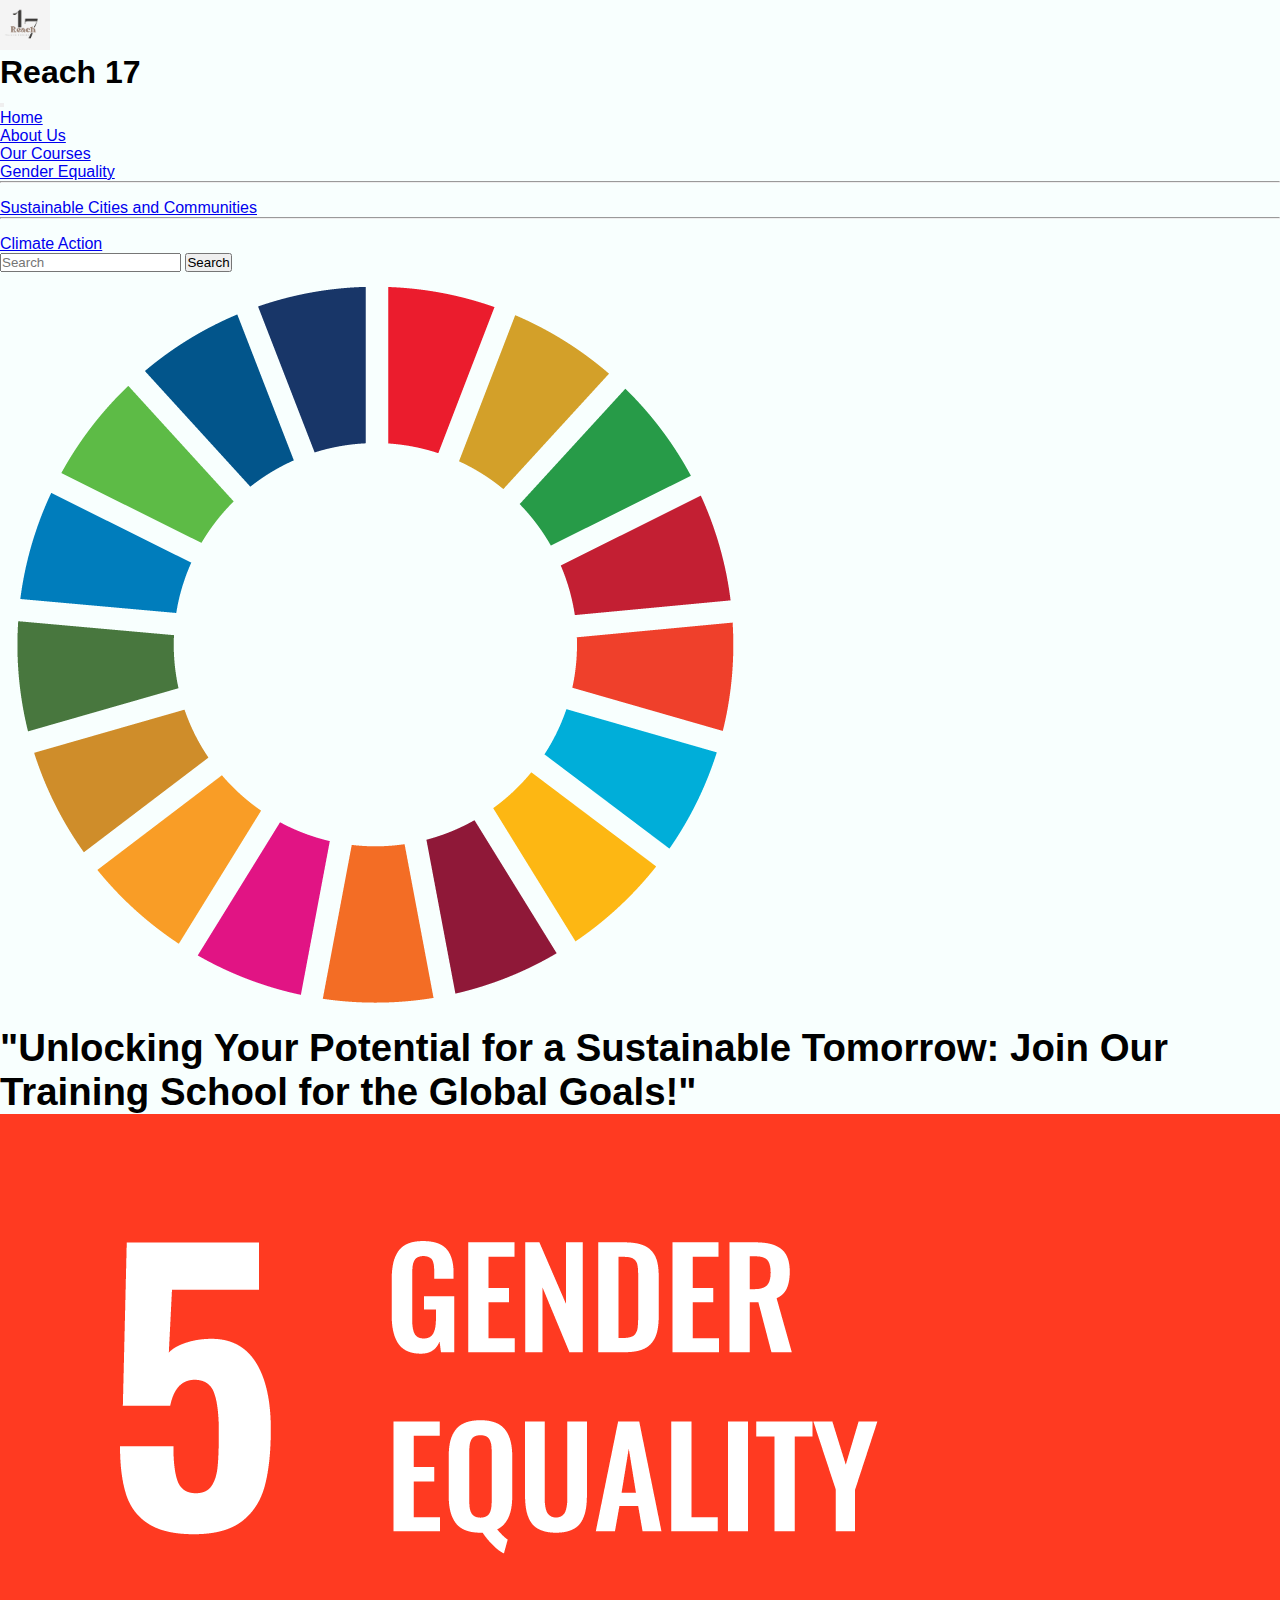
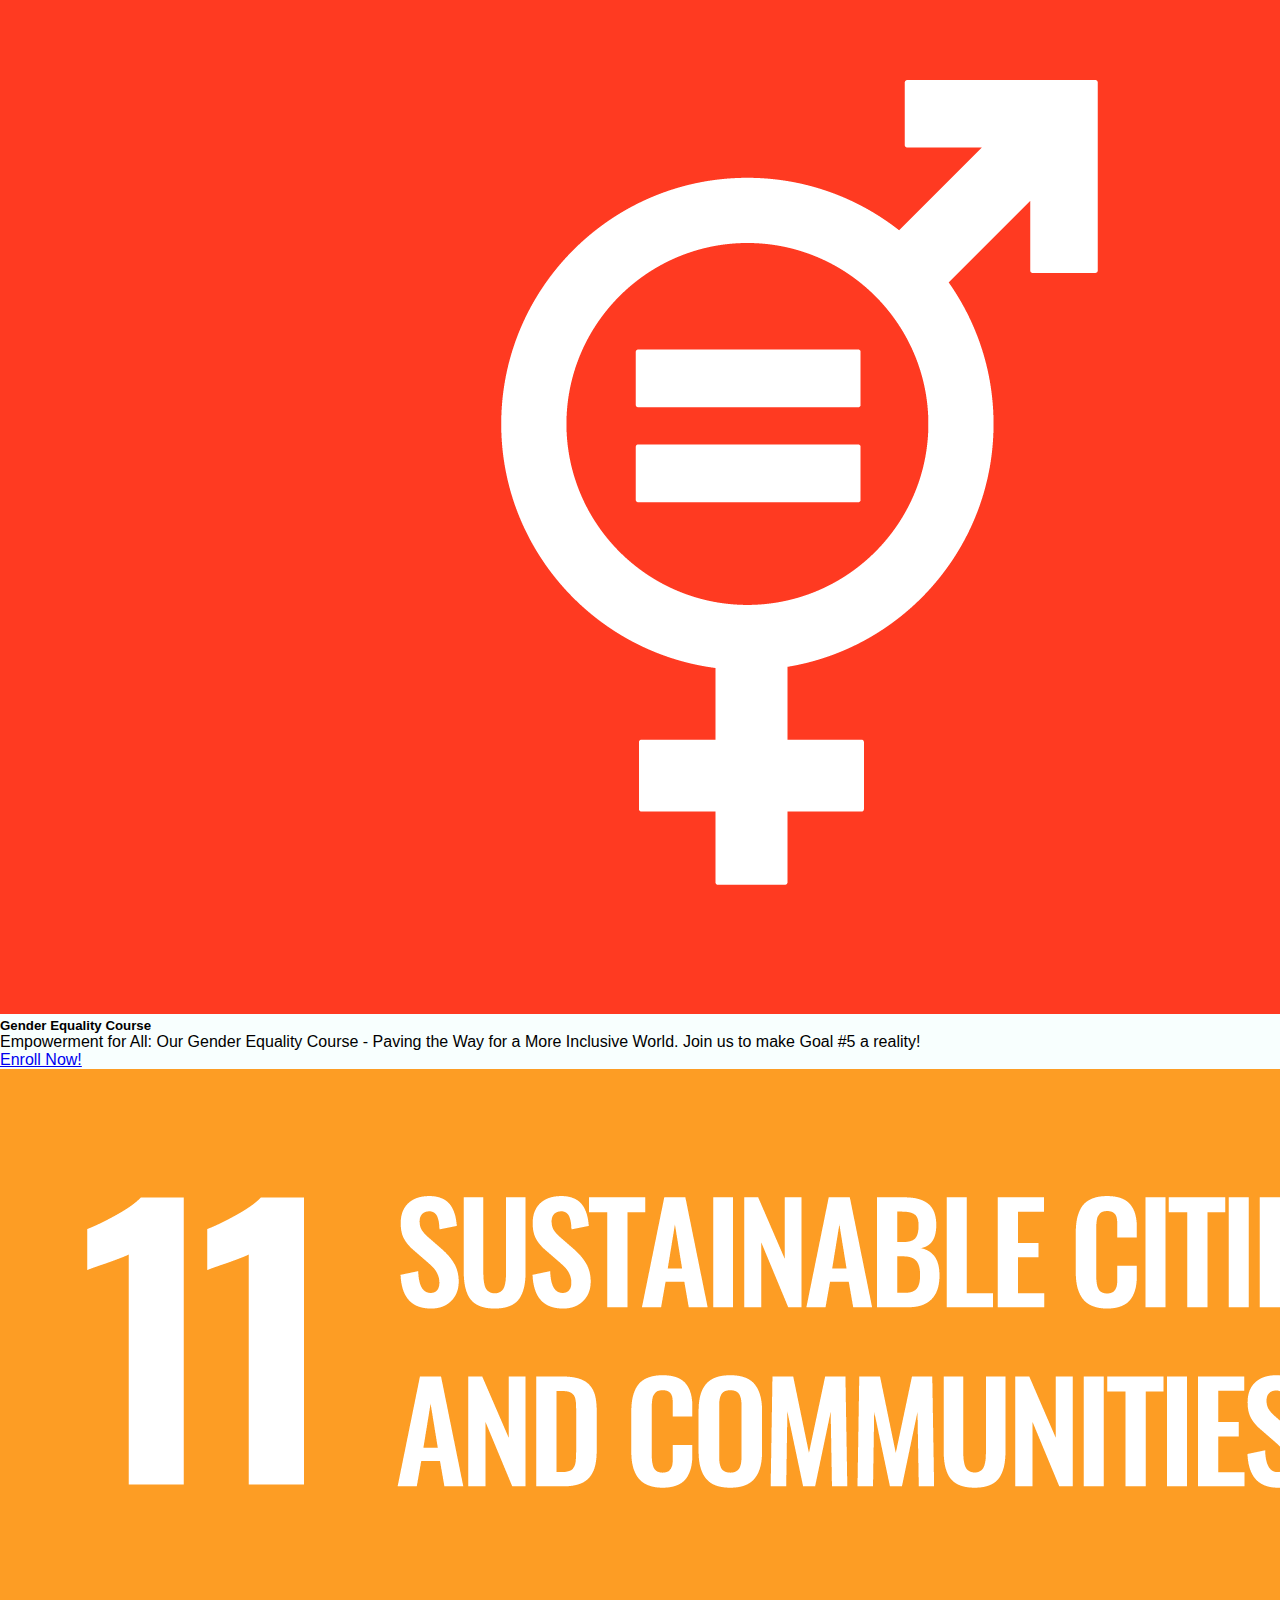
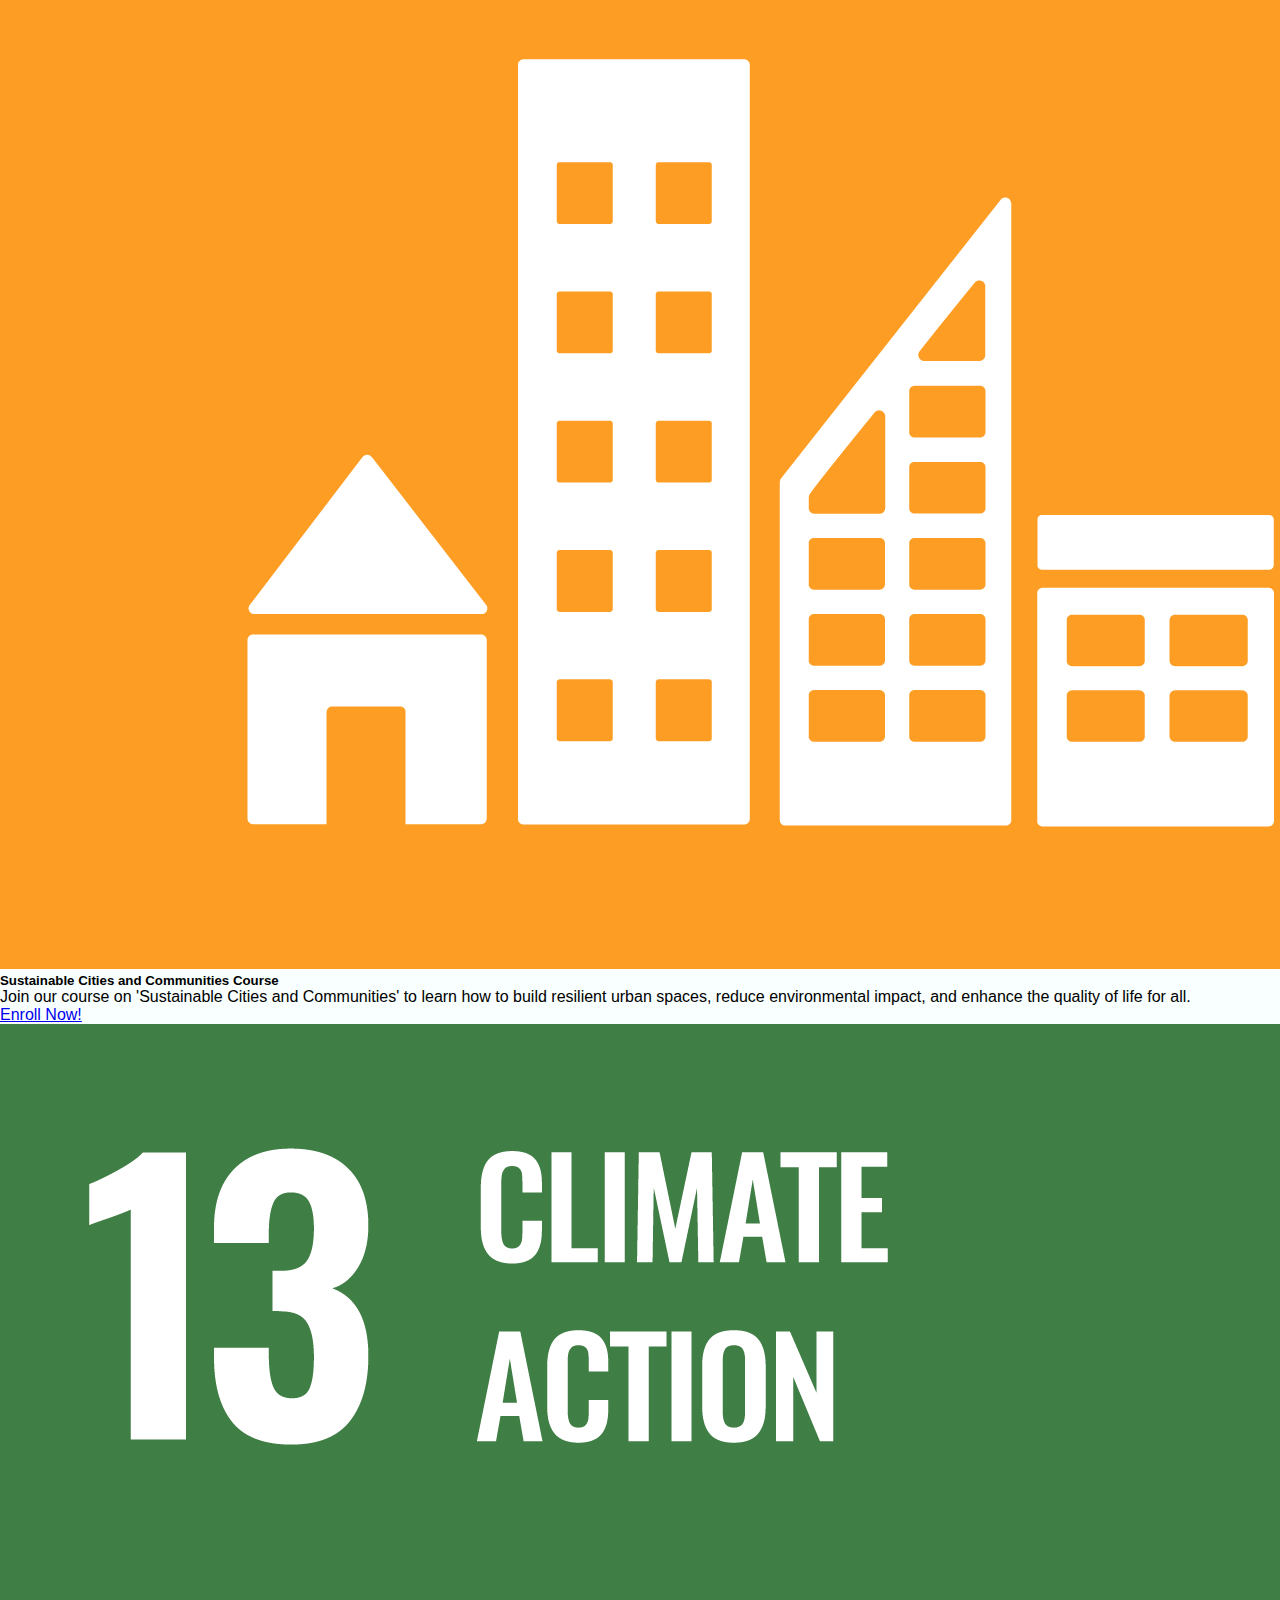
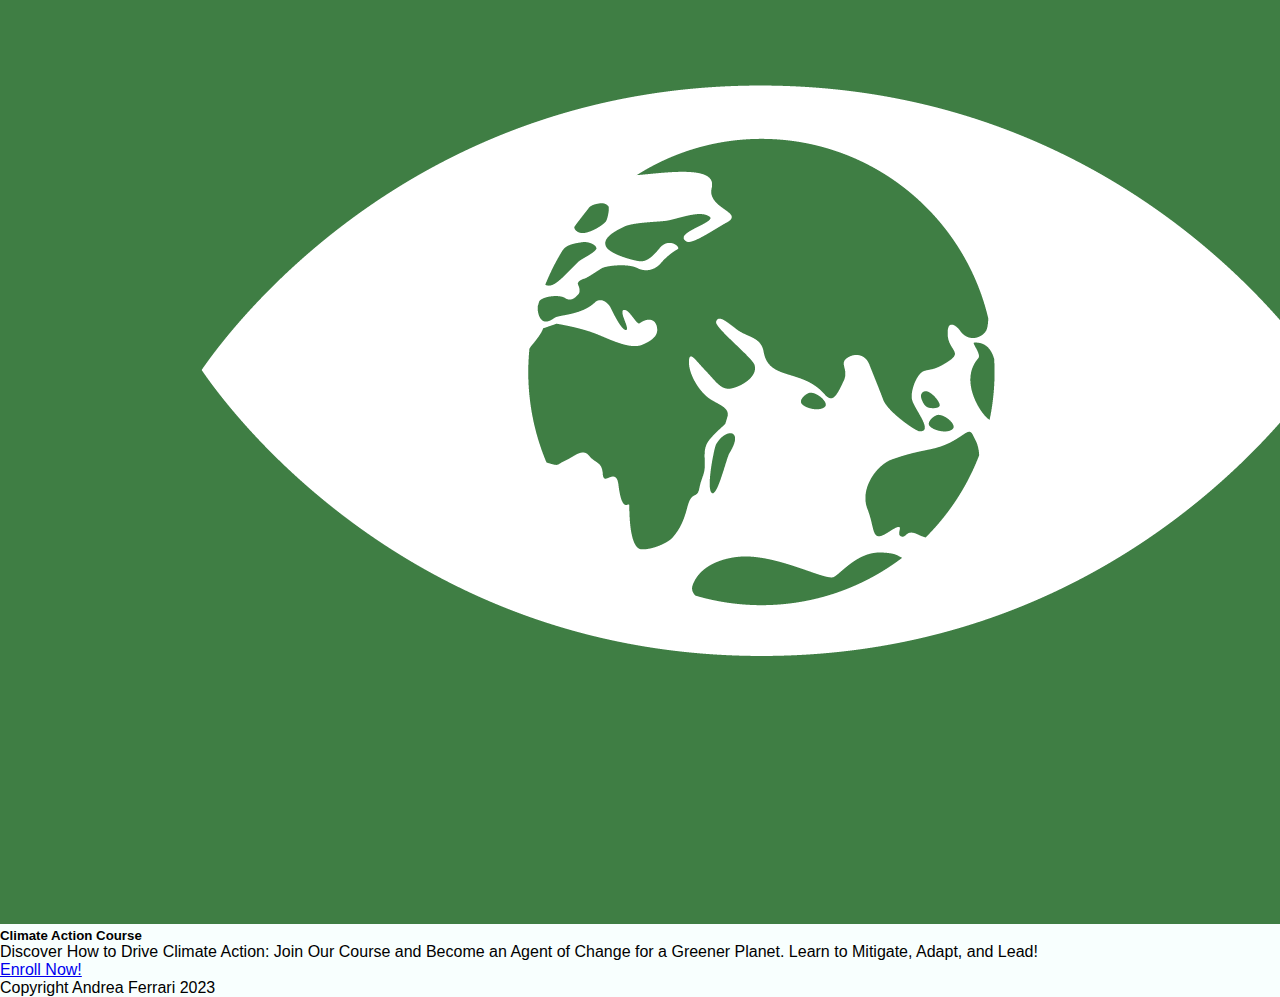
==== index.html @ 3c77315c "Initial commit" ====
<!DOCTYPE html>
<html lang="en">
<head>
    <meta charset="UTF-8">
    <meta name="viewport" content="width=device-width, initial-scale=1">
    <title>Reach 17 Sustainable Developement Training School</title>
    <link rel="icon" type="image/x-icon" href="/images/favicon.ico">
    <link href="https://cdn.jsdelivr.net/npm/bootstrap@5.3.2/dist/css/bootstrap.min.css" rel="stylesheet" integrity="sha384-T3c6CoIi6uLrA9TneNEoa7RxnatzjcDSCmG1MXxSR1GAsXEV/Dwwykc2MPK8M2HN" crossorigin="anonymous">
    <link rel="stylesheet" href="css/style.css">
</head>
<body>

<!-- collapsing Nav Bar -START-  -->
<header>
    <nav class="navbar navbar-expand-lg shadow-lg bg-info bg-gradient">
    <div class="container-fluid ">
        <a class="navbar-brand" href="/index.html">
            <img src="/images/Logo-Reach-17.png" alt="Logo Reach 17" width="50" class="mx-1 me-2 d-inline-block text-center rounded-4">
        </a>
        
        <h1 class="text-white me-3">Reach 17</h1>

        <button class="navbar-toggler" type="button" data-bs-toggle="collapse" data-bs-target="#navbarSupportedContent" aria-controls="navbarSupportedContent" aria-expanded="false" aria-label="Toggle navigation">
            <span class="navbar-toggler-icon"></span>
        </button>
          <div class="collapse navbar-collapse" id="navbarSupportedContent">
                <ul class="navbar-nav me-auto mb-2 mb-lg-0">
                    <li class="nav-item">
                        <a class="nav-link active text-white" aria-current="page" href="index.html">Home</a>
                    </li>
                    <li class="nav-item">
                        <a class="nav-link text-white" href="about.html">About Us</a>
                    </li>
                    <li class="nav-item dropdown">
                        <a class="nav-link dropdown-toggle text-white" href="#" role="button" data-bs-toggle="dropdown" aria-expanded="false">
                        Our Courses
                        </a>
                    <ul class="dropdown-menu">
                        <li><a class="dropdown-item" href="gender-equality.html">Gender Equality</a></li>
                        <li><hr class="dropdown-divider"></li>
                        <li><a class="dropdown-item" href="sustainable-cities&communities.html">Sustainable Cities and Communities</a></li>
                        <li><hr class="dropdown-divider"></li>
                        <li><a class="dropdown-item" href="climate-action.html">Climate Action</a></li>
                    </ul>
                    </li>
                </ul>
                <form class="d-flex" role="search">
                     <input class="form-control me-2" type="search" placeholder="Search" aria-label="Search">
                    <button class="btn btn-outline-light" type="submit">Search</button>
                </form>
          </div>
    </div>    
    </nav>
</header>
<!-- collapsing Nav Bar -END-  -->


<!-- Main Card  START-->
<section>
<div class=" col mb-4 mt-1 text-center mx-auto">
    <img src="/images/SDG Wheel_Transparent_WEB.png" class="card-img-top w-50 mt-3 mx-auto" alt="...">
    <div class="card-body">
    
      <h2 class="card-text h1 mt-2" style="font-size: 3vw;"><strong>"Unlocking Your Potential for a Sustainable Tomorrow: Join Our Training School for the Global Goals!"</strong></h2>
    </div>
</div>
<!-- Main Card  END-->

<!--3 Cards Grid-->

  <div class="container-fluid">
    <div class="row">
      <div class="col-sm-4 gy-2 ">
        <div class="card shadow-lg">
            <img src="/images/with-background/E-WEB-Goal-05.png" class="card-img-top" alt="gender-equality goal">
            <div class="card-body">
              <h5 class="card-title"><strong>Gender Equality Course</strong></h5>
              <p class="card-text">Empowerment for All: Our Gender Equality Course - Paving the Way for a More Inclusive World. Join us to make Goal #5 a reality!</p>
              <a href="gender-equality.html" class="btn bg-info bg-gradient text-white">Enroll Now!</a>
            </div>
          </div>
      </div>
      <div class="col-sm-4 gy-2">
        <div class="card shadow-lg">
            <img src="/images/with-background/E-WEB-Goal-11.png" class="card-img-top" alt="...">
            <div class="card-body">
              <h5 class="card-title"><strong>Sustainable Cities and Communities Course</strong></h5>
              <p class="card-text">Join our course on 'Sustainable Cities and Communities' to learn how to build resilient urban spaces, reduce environmental impact, and enhance the quality of life for all.</p>
              <a href="sustainable-cities&communities.html" class="btn bg-info bg-gradient text-white">Enroll Now!</a>
            </div>
          </div>
      </div>
      <div class="col-sm-4 gy-2">
        <div class="card shadow-lg">
            <img src="/images/with-background/E-WEB-Goal-13.png" class="card-img-top" alt="...">
            <div class="card-body">
              <h5 class="card-title"><strong>Climate Action Course</strong></h5>
              <p class="card-text">Discover How to Drive Climate Action: Join Our Course and Become an Agent of Change for a Greener Planet. Learn to Mitigate, Adapt, and Lead!</p>
              <a href="#" class="btn bg-info bg-gradient text-white">Enroll Now!</a>
            </div>
          </div>
      </div>
    </div>
  </div>
</section>


<!--Footer-->
<footer>
<nav class="navbar bg-info bg-gradient d-flex mt-3">
    <div class="container col d-flex justify-content-start mt-1 mx-4">
      <a class="navbar-brand social" href="https://www.whatsapp.com/" target="_blank">
        <i class="fi fi-brands-whatsapp"></i>
      </a>
      <a class="navbar-brand social" href="https://www.instagram.com/" target="_blank">
        <i class="fi fi-brands-instagram"></i>
      </a>
      <a class="navbar-brand social" href="https://www.facebook.com/" target="_blank">
        <i class="fi fi-brands-facebook"></i>
      </a>
    </div>
    <div class="container col d-flex justify-content-end mt-2 me-3">
        <p class="text-white">Copyright Andrea Ferrari 2023</p>
    </div>
  </nav>
</footer>


    <script src="https://cdn.jsdelivr.net/npm/bootstrap@5.3.2/dist/js/bootstrap.bundle.min.js" integrity="sha384-C6RzsynM9kWDrMNeT87bh95OGNyZPhcTNXj1NW7RuBCsyN/o0jlpcV8Qyq46cDfL" crossorigin="anonymous"></script>
</body>
</html>

<!---->
---- css/style.css ----
@import url("https://cdn-uicons.flaticon.com/uicons-brands/css/uicons-brands.css");
* {
  font-family: helvetica, sans-serif;
  margin: 0;
  padding: 0;
  box-sizing: border-box;
}

body {
  background-color: rgb(248, 255, 254);
}

.social {
  color: #fff;
}
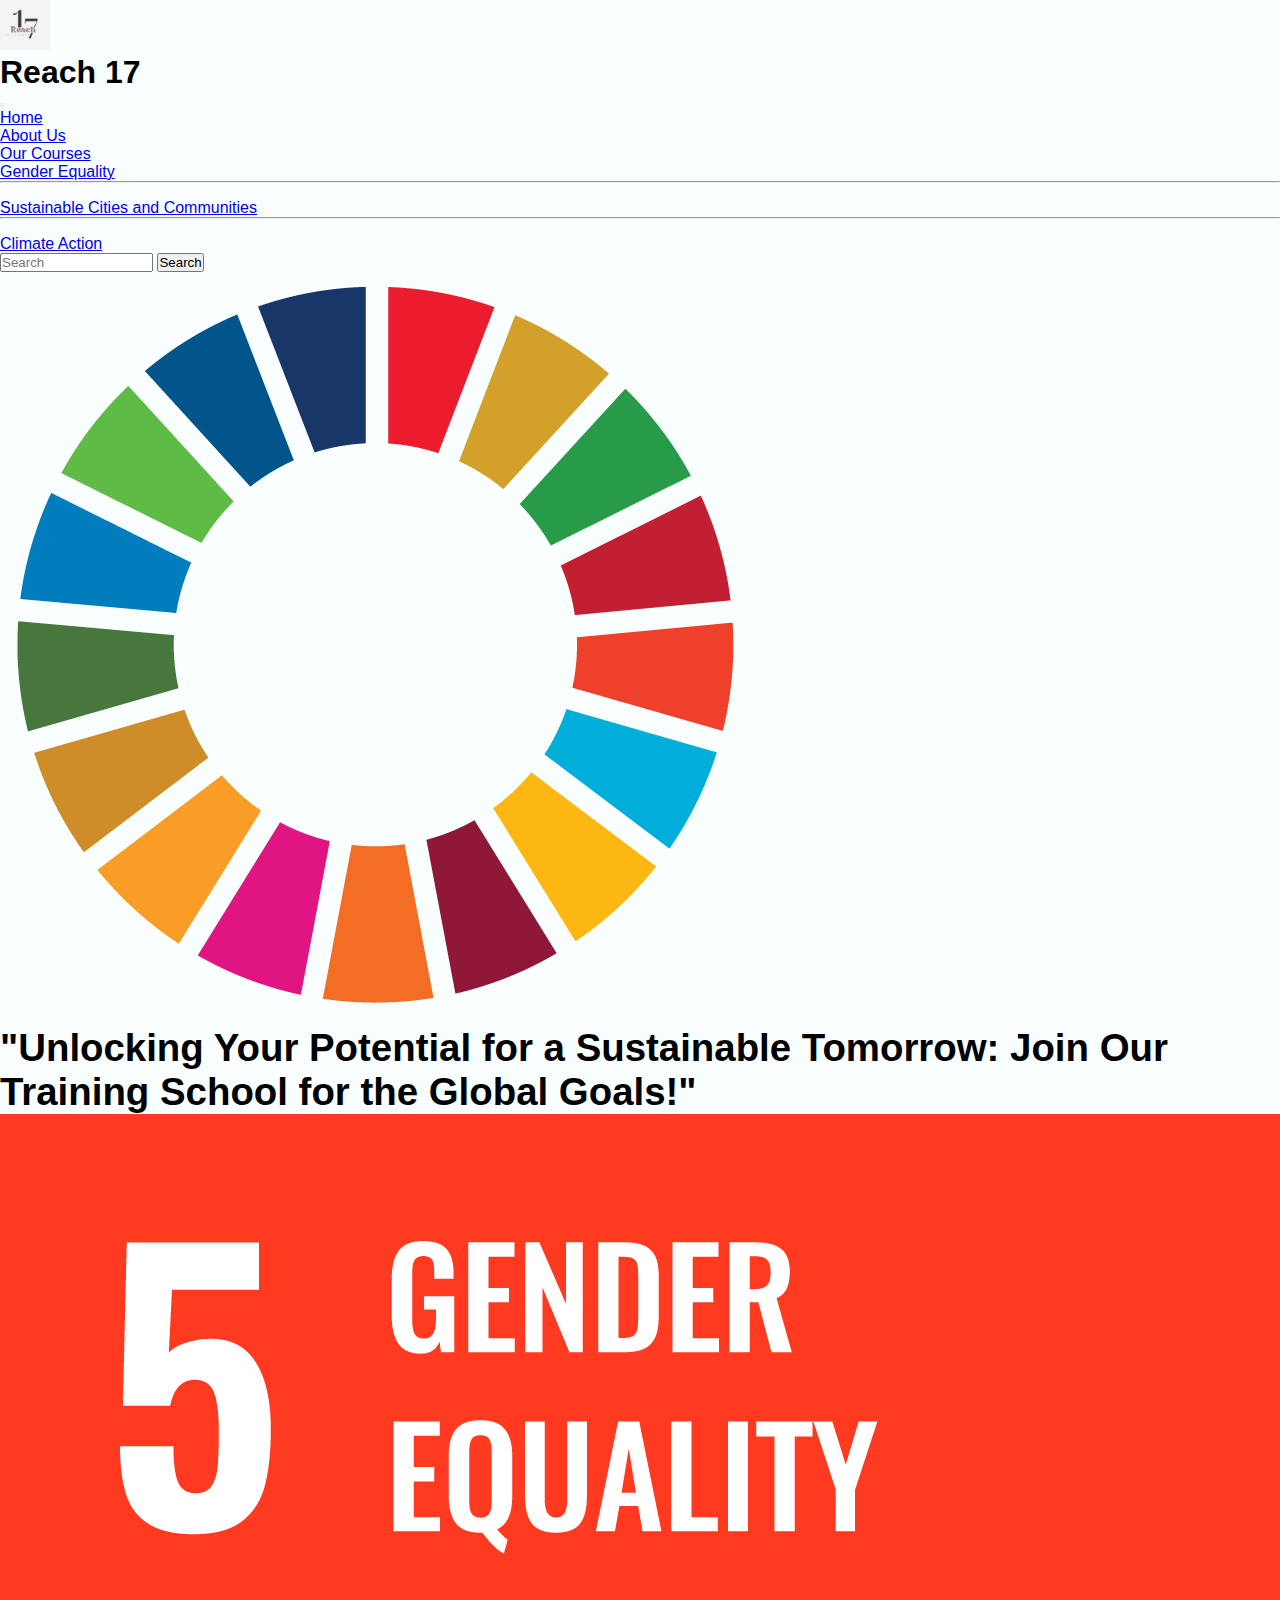
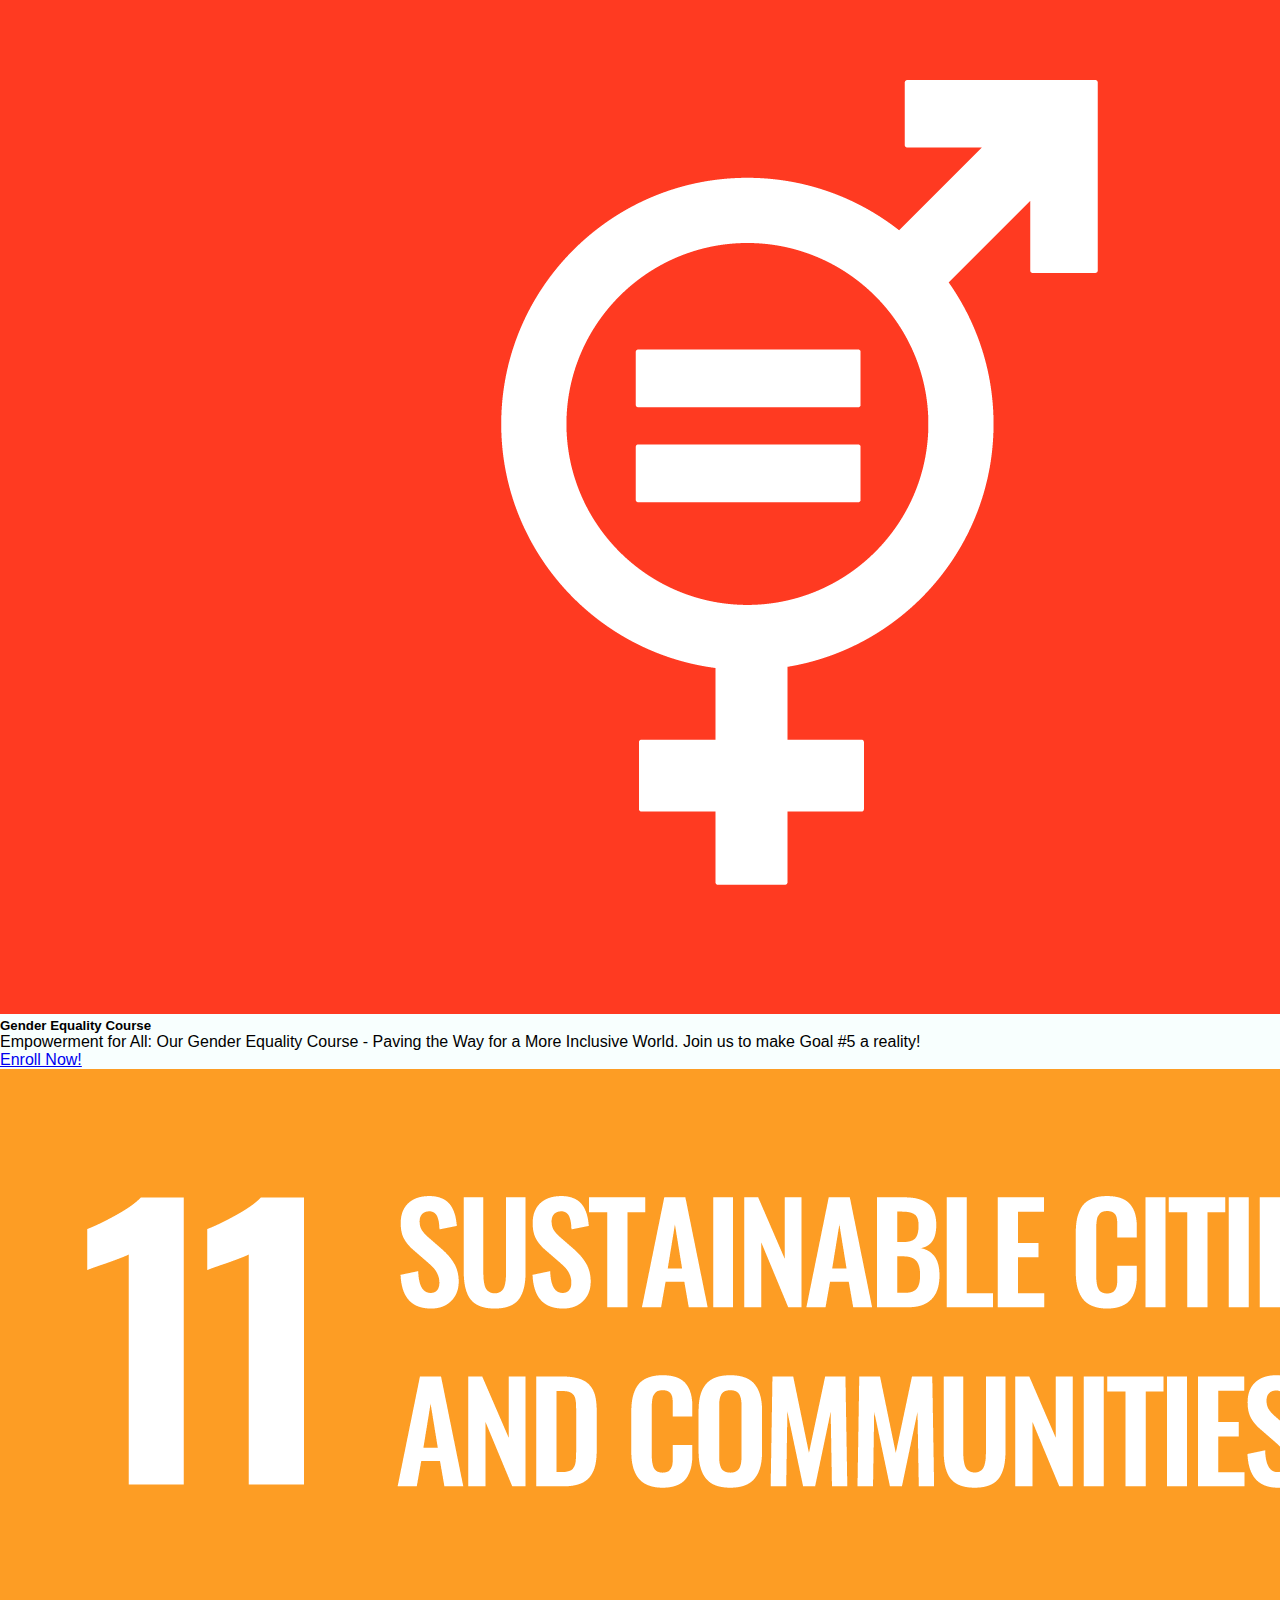
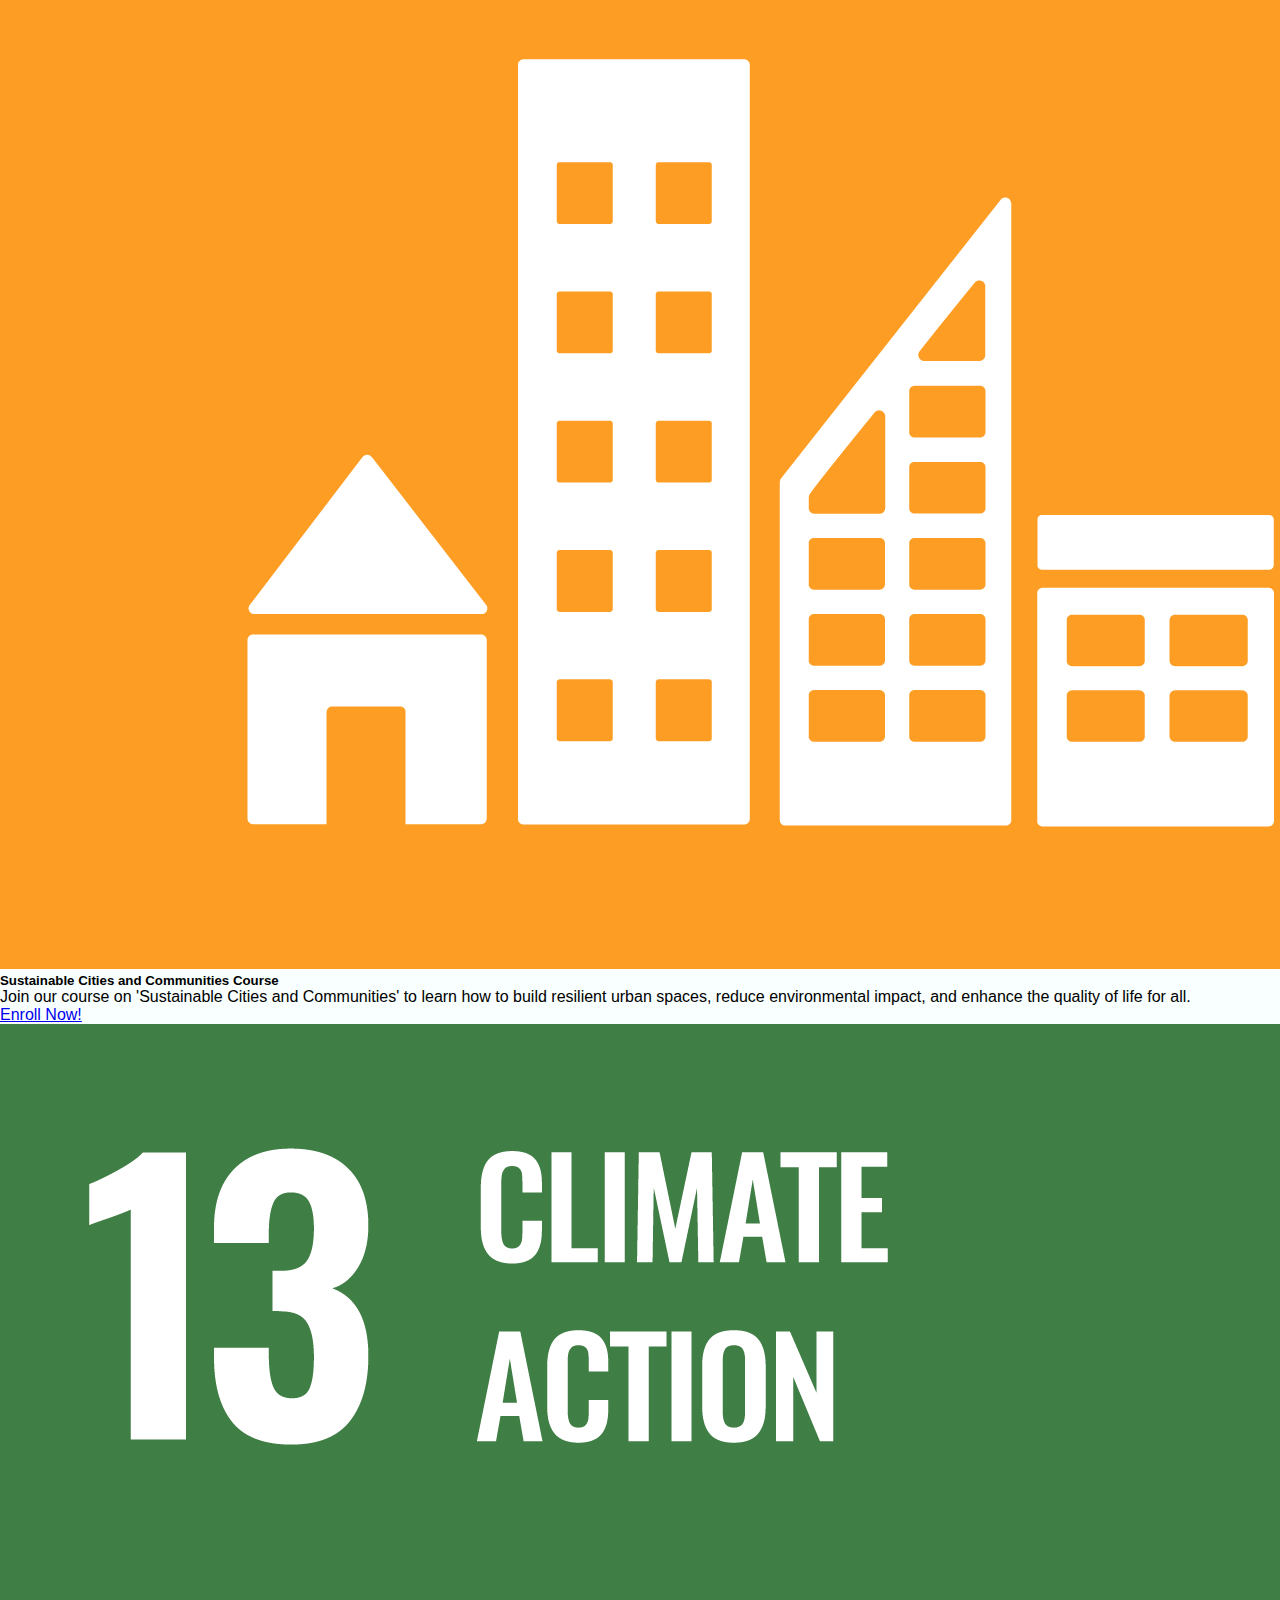
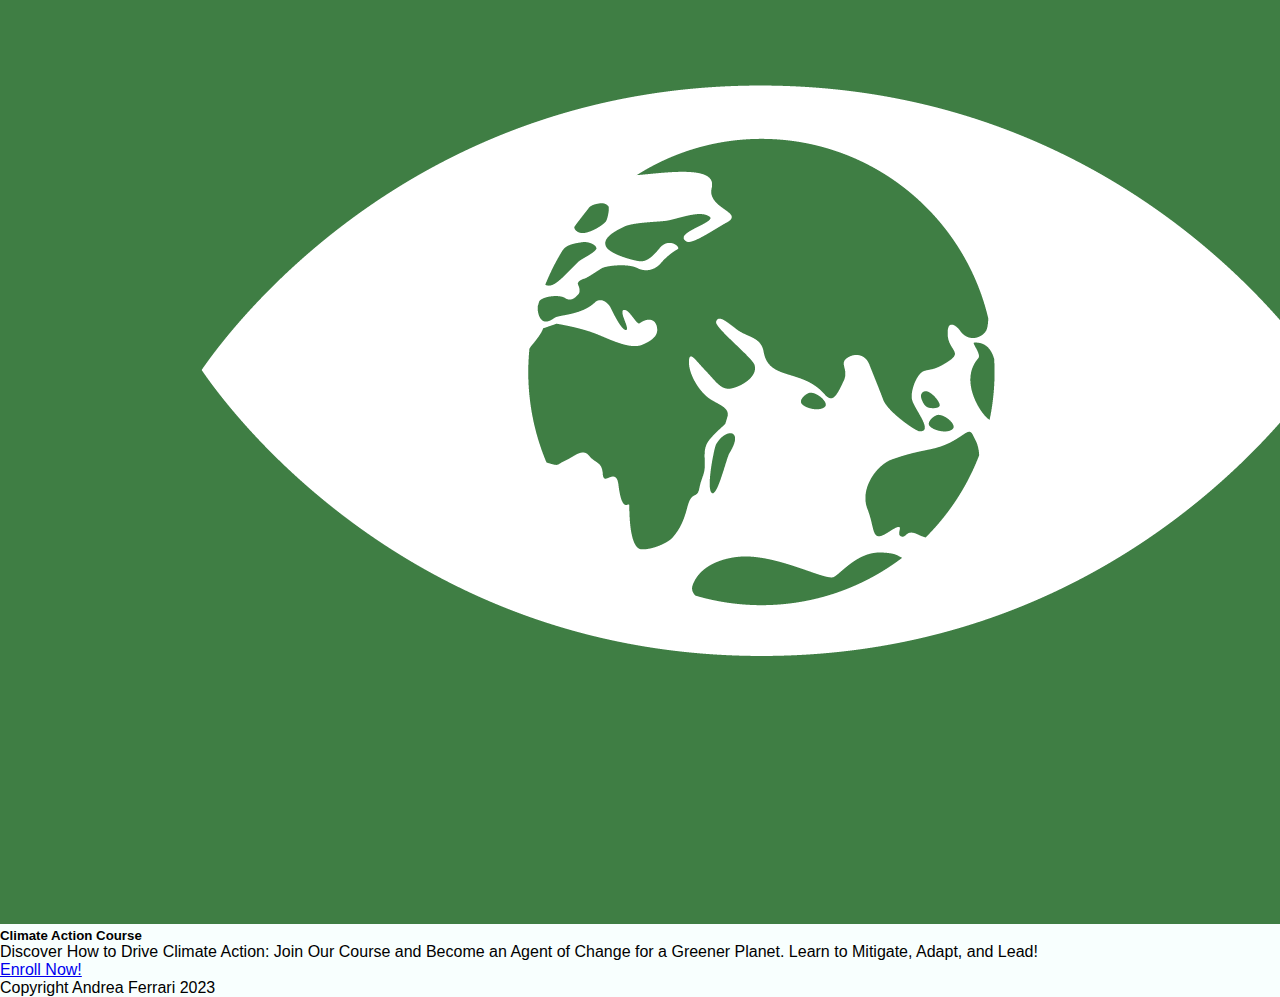
==== commit 606f778c: "Changes after feedback" ====
--- a/index.html
+++ b/index.html
@@ -14,8 +14,8 @@
 <header>
     <nav class="navbar navbar-expand-lg shadow-lg bg-info bg-gradient">
     <div class="container-fluid ">
-        <a class="navbar-brand" href="/index.html">
-            <img src="/images/Logo-Reach-17.png" alt="Logo Reach 17" width="50" class="mx-1 me-2 d-inline-block text-center rounded-4">
+        <a class="navbar-brand" href="index.html">
+            <img src="images/Logo-Reach-17.png" alt="Logo Reach 17" width="50" class="mx-1 me-2 d-inline-block text-center rounded-4">
         </a>
         
         <h1 class="text-white me-3">Reach 17</h1>
@@ -45,8 +45,8 @@
                     </li>
                 </ul>
                 <form class="d-flex" role="search">
-                     <input class="form-control me-2" type="search" placeholder="Search" aria-label="Search">
-                    <button class="btn btn-outline-light" type="submit">Search</button>
+                      <input class="form-control me-2" type="search" placeholder="Search" aria-label="Search">
+                      <button class="btn btn-outline-light" type="submit">Search</button>
                 </form>
           </div>
     </div>    
@@ -58,10 +58,9 @@
 <!-- Main Card  START-->
 <section>
 <div class=" col mb-4 mt-1 text-center mx-auto">
-    <img src="/images/SDG Wheel_Transparent_WEB.png" class="card-img-top w-50 mt-3 mx-auto" alt="...">
+    <img src="images/SDG Wheel_Transparent_WEB.png" class="card-img-top w-50 mt-3 mx-auto" alt="SDG Wheel">
     <div class="card-body">
-    
-      <h2 class="card-text h1 mt-2" style="font-size: 3vw;"><strong>"Unlocking Your Potential for a Sustainable Tomorrow: Join Our Training School for the Global Goals!"</strong></h2>
+      <h2 class="card-text h1 mt-2 text-under-wheel"><strong>"Unlocking Your Potential for a Sustainable Tomorrow: Join Our Training School for the Global Goals!"</strong></h2>
     </div>
 </div>
 <!-- Main Card  END-->
@@ -72,33 +71,33 @@
     <div class="row">
       <div class="col-sm-4 gy-2 ">
         <div class="card shadow-lg">
-            <img src="/images/with-background/E-WEB-Goal-05.png" class="card-img-top" alt="gender-equality goal">
+            <img src="images/with-background/E-WEB-Goal-05.png" class="card-img-top" alt="gender-equality goal">
+              <div class="card-body">
+                <h5 class="card-title"><strong>Gender Equality Course</strong></h5>
+                <p class="card-text">Empowerment for All: Our Gender Equality Course - Paving the Way for a More Inclusive World. Join us to make Goal #5 a reality!</p>
+                <a href="gender-equality.html" class="btn bg-info bg-gradient text-white">Enroll Now!</a>
+              </div>
+        </div>
+      </div>
+      <div class="col-sm-4 gy-2">
+        <div class="card shadow-lg">
+            <img src="images/with-background/E-WEB-Goal-11.png" class="card-img-top" alt="Sustainable Cities and comminities goal">
             <div class="card-body">
-              <h5 class="card-title"><strong>Gender Equality Course</strong></h5>
-              <p class="card-text">Empowerment for All: Our Gender Equality Course - Paving the Way for a More Inclusive World. Join us to make Goal #5 a reality!</p>
-              <a href="gender-equality.html" class="btn bg-info bg-gradient text-white">Enroll Now!</a>
+              <h5 class="card-title"><strong>Sustainable Cities and Communities Course</strong></h5>
+              <p class="card-text">Join our course on 'Sustainable Cities and Communities' to learn how to build resilient urban spaces, reduce environmental impact, and enhance the quality of life for all.</p>
+              <a href="sustainable-cities-and-communities.html" class="btn bg-info bg-gradient text-white">Enroll Now!</a>
             </div>
           </div>
       </div>
       <div class="col-sm-4 gy-2">
         <div class="card shadow-lg">
-            <img src="/images/with-background/E-WEB-Goal-11.png" class="card-img-top" alt="...">
-            <div class="card-body">
-              <h5 class="card-title"><strong>Sustainable Cities and Communities Course</strong></h5>
-              <p class="card-text">Join our course on 'Sustainable Cities and Communities' to learn how to build resilient urban spaces, reduce environmental impact, and enhance the quality of life for all.</p>
-              <a href="sustainable-cities&communities.html" class="btn bg-info bg-gradient text-white">Enroll Now!</a>
-            </div>
-          </div>
-      </div>
-      <div class="col-sm-4 gy-2">
-        <div class="card shadow-lg">
-            <img src="/images/with-background/E-WEB-Goal-13.png" class="card-img-top" alt="...">
+            <img src="/images/with-background/E-WEB-Goal-13.png" class="card-img-top" alt="Climate Action goal">
             <div class="card-body">
               <h5 class="card-title"><strong>Climate Action Course</strong></h5>
               <p class="card-text">Discover How to Drive Climate Action: Join Our Course and Become an Agent of Change for a Greener Planet. Learn to Mitigate, Adapt, and Lead!</p>
               <a href="#" class="btn bg-info bg-gradient text-white">Enroll Now!</a>
             </div>
-          </div>
+        </div>
       </div>
     </div>
   </div>
@@ -107,27 +106,25 @@
 
 <!--Footer-->
 <footer>
-<nav class="navbar bg-info bg-gradient d-flex mt-3">
-    <div class="container col d-flex justify-content-start mt-1 mx-4">
-      <a class="navbar-brand social" href="https://www.whatsapp.com/" target="_blank">
-        <i class="fi fi-brands-whatsapp"></i>
-      </a>
-      <a class="navbar-brand social" href="https://www.instagram.com/" target="_blank">
-        <i class="fi fi-brands-instagram"></i>
-      </a>
-      <a class="navbar-brand social" href="https://www.facebook.com/" target="_blank">
-        <i class="fi fi-brands-facebook"></i>
-      </a>
-    </div>
-    <div class="container col d-flex justify-content-end mt-2 me-3">
-        <p class="text-white">Copyright Andrea Ferrari 2023</p>
-    </div>
+  <nav class="navbar bg-info bg-gradient d-flex mt-3">
+      <div class="container col d-flex justify-content-start mt-1 mx-4">
+        <a class="navbar-brand social" href="https://www.whatsapp.com/" target="_blank">
+          <i class="fi fi-brands-whatsapp"></i>
+        </a>
+        <a class="navbar-brand social" href="https://www.instagram.com/" target="_blank">
+          <i class="fi fi-brands-instagram"></i>
+        </a>
+        <a class="navbar-brand social" href="https://www.facebook.com/" target="_blank">
+          <i class="fi fi-brands-facebook"></i>
+        </a>
+      </div>
+      <div class="container col d-flex justify-content-end mt-2 me-3">
+          <p class="text-white">Copyright Andrea Ferrari 2023</p>
+      </div>
   </nav>
 </footer>
 
 
     <script src="https://cdn.jsdelivr.net/npm/bootstrap@5.3.2/dist/js/bootstrap.bundle.min.js" integrity="sha384-C6RzsynM9kWDrMNeT87bh95OGNyZPhcTNXj1NW7RuBCsyN/o0jlpcV8Qyq46cDfL" crossorigin="anonymous"></script>
 </body>
-</html>
-
-<!---->+</html>--- a/css/style.css
+++ b/css/style.css
@@ -1,6 +1,10 @@
-@import url("https://cdn-uicons.flaticon.com/uicons-brands/css/uicons-brands.css");
+@import url("<https://cdn-uicons.flaticon.com/uicons-brands/css/uicons-brands.css>");
+:root {
+  --font-stack: Helvetica, sans-serif;
+}
+
 * {
-  font-family: helvetica, sans-serif;
+  font-family: var(--font-stack);
   margin: 0;
   padding: 0;
   box-sizing: border-box;
@@ -12,4 +16,8 @@
 
 .social {
   color: #fff;
+}
+
+.text-under-wheel {
+  font-size: 3vw;
 }